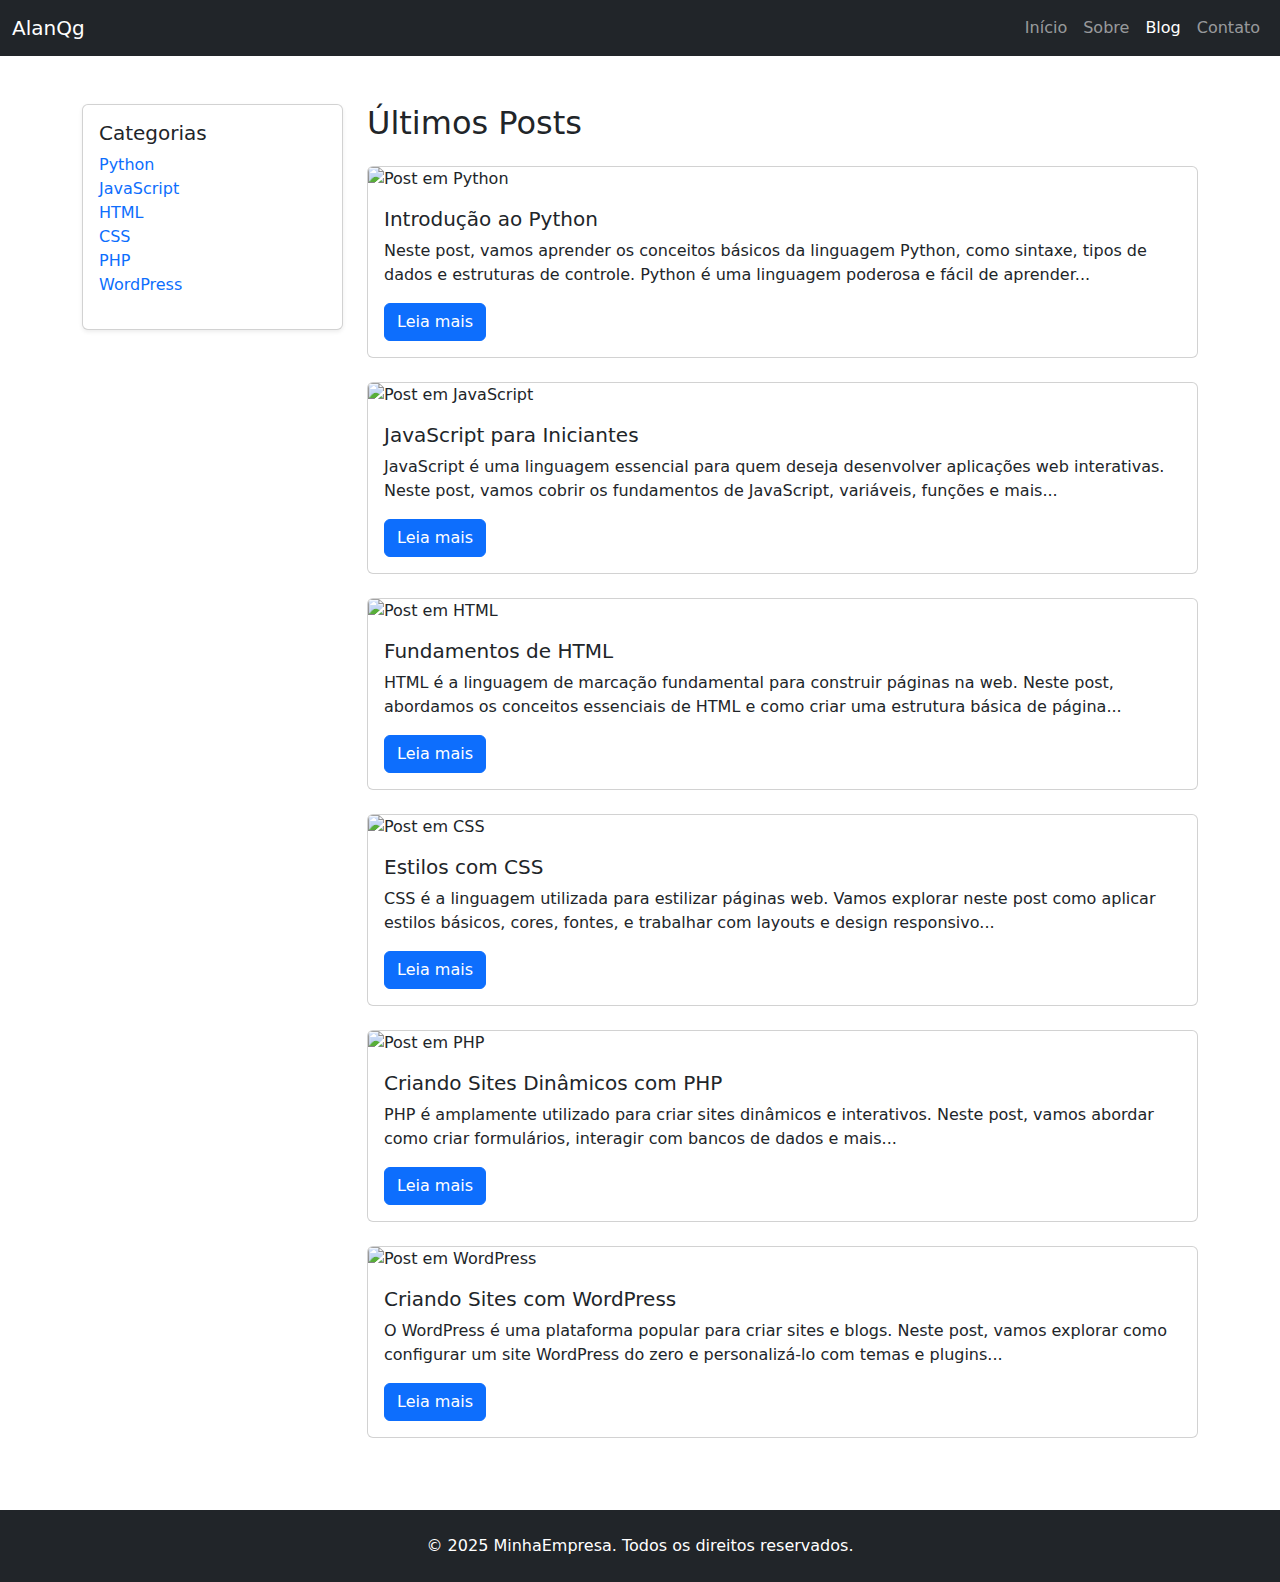
==== blog.html @ 9367879c "Principais páginas criadas" ====
<!DOCTYPE html>
<html lang="pt-BR">
<head>
  <meta charset="UTF-8" />
  <meta name="viewport" content="width=device-width, initial-scale=1" />
  <title>Blog - Minha Jornada na Tecnologia</title>
  <!-- Link do Bootstrap 5 (CDN) -->
  <link href="https://cdn.jsdelivr.net/npm/bootstrap@5.3.3/dist/css/bootstrap.min.css" rel="stylesheet">
</head>
<body>

<!-- Navbar -->
<nav class="navbar navbar-expand-lg navbar-dark bg-dark">
  <div class="container-fluid">
    <a class="navbar-brand" href="index.html">Alan<span>Qg</span></a>
    <button class="navbar-toggler" type="button" data-bs-toggle="collapse" data-bs-target="#menuNavbar" aria-controls="menuNavbar" aria-expanded="false" aria-label="Alternar navegação">
      <span class="navbar-toggler-icon"></span>
    </button>

    <div class="collapse navbar-collapse" id="menuNavbar">
      <ul class="navbar-nav ms-auto mb-2 mb-lg-0">
        <li class="nav-item">
          <a class="nav-link" href="index.html">Início</a>
        </li>
        <li class="nav-item">
          <a class="nav-link" href="sobre.html">Sobre</a>
        </li>
        <li class="nav-item">
          <a class="nav-link active" aria-current="page" href="blog.html">Blog</a>
        </li>
        <li class="nav-item">
          <a class="nav-link" href="contato.html">Contato</a>
        </li>
      </ul>
    </div>
  </div>
</nav>

<!-- Seção de Blog -->
<section class="py-5">
  <div class="container">
    <div class="row">

      <!-- Sidebar -->
      <div class="col-md-3 mb-4">
        <div class="card shadow-sm">
          <div class="card-body">
            <h5 class="card-title">Categorias</h5>
            <ul class="list-unstyled">
              <li><a href="cagegoria.html" class="text-decoration-none">Python</a></li>
              <li><a href="#" class="text-decoration-none">JavaScript</a></li>
              <li><a href="#" class="text-decoration-none">HTML</a></li>
              <li><a href="#" class="text-decoration-none">CSS</a></li>
              <li><a href="#" class="text-decoration-none">PHP</a></li>
              <li><a href="#" class="text-decoration-none">WordPress</a></li>
            </ul>
          </div>
        </div>
      </div>

      <!-- Conteúdo do Blog -->
      <div class="col-md-9">
        <h2 class="mb-4">Últimos Posts</h2>

        <!-- Post 1 -->
        <div class="card mb-4">
          <img src="https://via.placeholder.com/800x400?text=Post+em+Python" class="card-img-top" alt="Post em Python">
          <div class="card-body">
            <h5 class="card-title">Introdução ao Python</h5>
            <p class="card-text">Neste post, vamos aprender os conceitos básicos da linguagem Python, como sintaxe, tipos de dados e estruturas de controle. Python é uma linguagem poderosa e fácil de aprender...</p>
            <a href="#" class="btn btn-primary">Leia mais</a>
          </div>
        </div>

        <!-- Post 2 -->
        <div class="card mb-4">
          <img src="https://via.placeholder.com/800x400?text=Post+em+JavaScript" class="card-img-top" alt="Post em JavaScript">
          <div class="card-body">
            <h5 class="card-title">JavaScript para Iniciantes</h5>
            <p class="card-text">JavaScript é uma linguagem essencial para quem deseja desenvolver aplicações web interativas. Neste post, vamos cobrir os fundamentos de JavaScript, variáveis, funções e mais...</p>
            <a href="#" class="btn btn-primary">Leia mais</a>
          </div>
        </div>

        <!-- Post 3 -->
        <div class="card mb-4">
          <img src="https://via.placeholder.com/800x400?text=Post+em+HTML" class="card-img-top" alt="Post em HTML">
          <div class="card-body">
            <h5 class="card-title">Fundamentos de HTML</h5>
            <p class="card-text">HTML é a linguagem de marcação fundamental para construir páginas na web. Neste post, abordamos os conceitos essenciais de HTML e como criar uma estrutura básica de página...</p>
            <a href="#" class="btn btn-primary">Leia mais</a>
          </div>
        </div>

        <!-- Post 4 -->
        <div class="card mb-4">
          <img src="https://via.placeholder.com/800x400?text=Post+em+CSS" class="card-img-top" alt="Post em CSS">
          <div class="card-body">
            <h5 class="card-title">Estilos com CSS</h5>
            <p class="card-text">CSS é a linguagem utilizada para estilizar páginas web. Vamos explorar neste post como aplicar estilos básicos, cores, fontes, e trabalhar com layouts e design responsivo...</p>
            <a href="#" class="btn btn-primary">Leia mais</a>
          </div>
        </div>

        <!-- Post 5 -->
        <div class="card mb-4">
          <img src="https://via.placeholder.com/800x400?text=Post+em+PHP" class="card-img-top" alt="Post em PHP">
          <div class="card-body">
            <h5 class="card-title">Criando Sites Dinâmicos com PHP</h5>
            <p class="card-text">PHP é amplamente utilizado para criar sites dinâmicos e interativos. Neste post, vamos abordar como criar formulários, interagir com bancos de dados e mais...</p>
            <a href="#" class="btn btn-primary">Leia mais</a>
          </div>
        </div>

        <!-- Post 6 -->
        <div class="card mb-4">
          <img src="https://via.placeholder.com/800x400?text=Post+em+WordPress" class="card-img-top" alt="Post em WordPress">
          <div class="card-body">
            <h5 class="card-title">Criando Sites com WordPress</h5>
            <p class="card-text">O WordPress é uma plataforma popular para criar sites e blogs. Neste post, vamos explorar como configurar um site WordPress do zero e personalizá-lo com temas e plugins...</p>
            <a href="#" class="btn btn-primary">Leia mais</a>
          </div>
        </div>

      </div>
    </div>
  </div>
</section>

<!-- Footer -->
<footer class="bg-dark text-white py-4">
  <div class="container text-center">
    <p class="mb-0">&copy; 2025 MinhaEmpresa. Todos os direitos reservados.</p>
  </div>
</footer>

<!-- Scripts do Bootstrap -->
<script src="https://cdn.jsdelivr.net/npm/bootstrap@5.3.3/dist/js/bootstrap.bundle.min.js"></script>

</body>
</html>
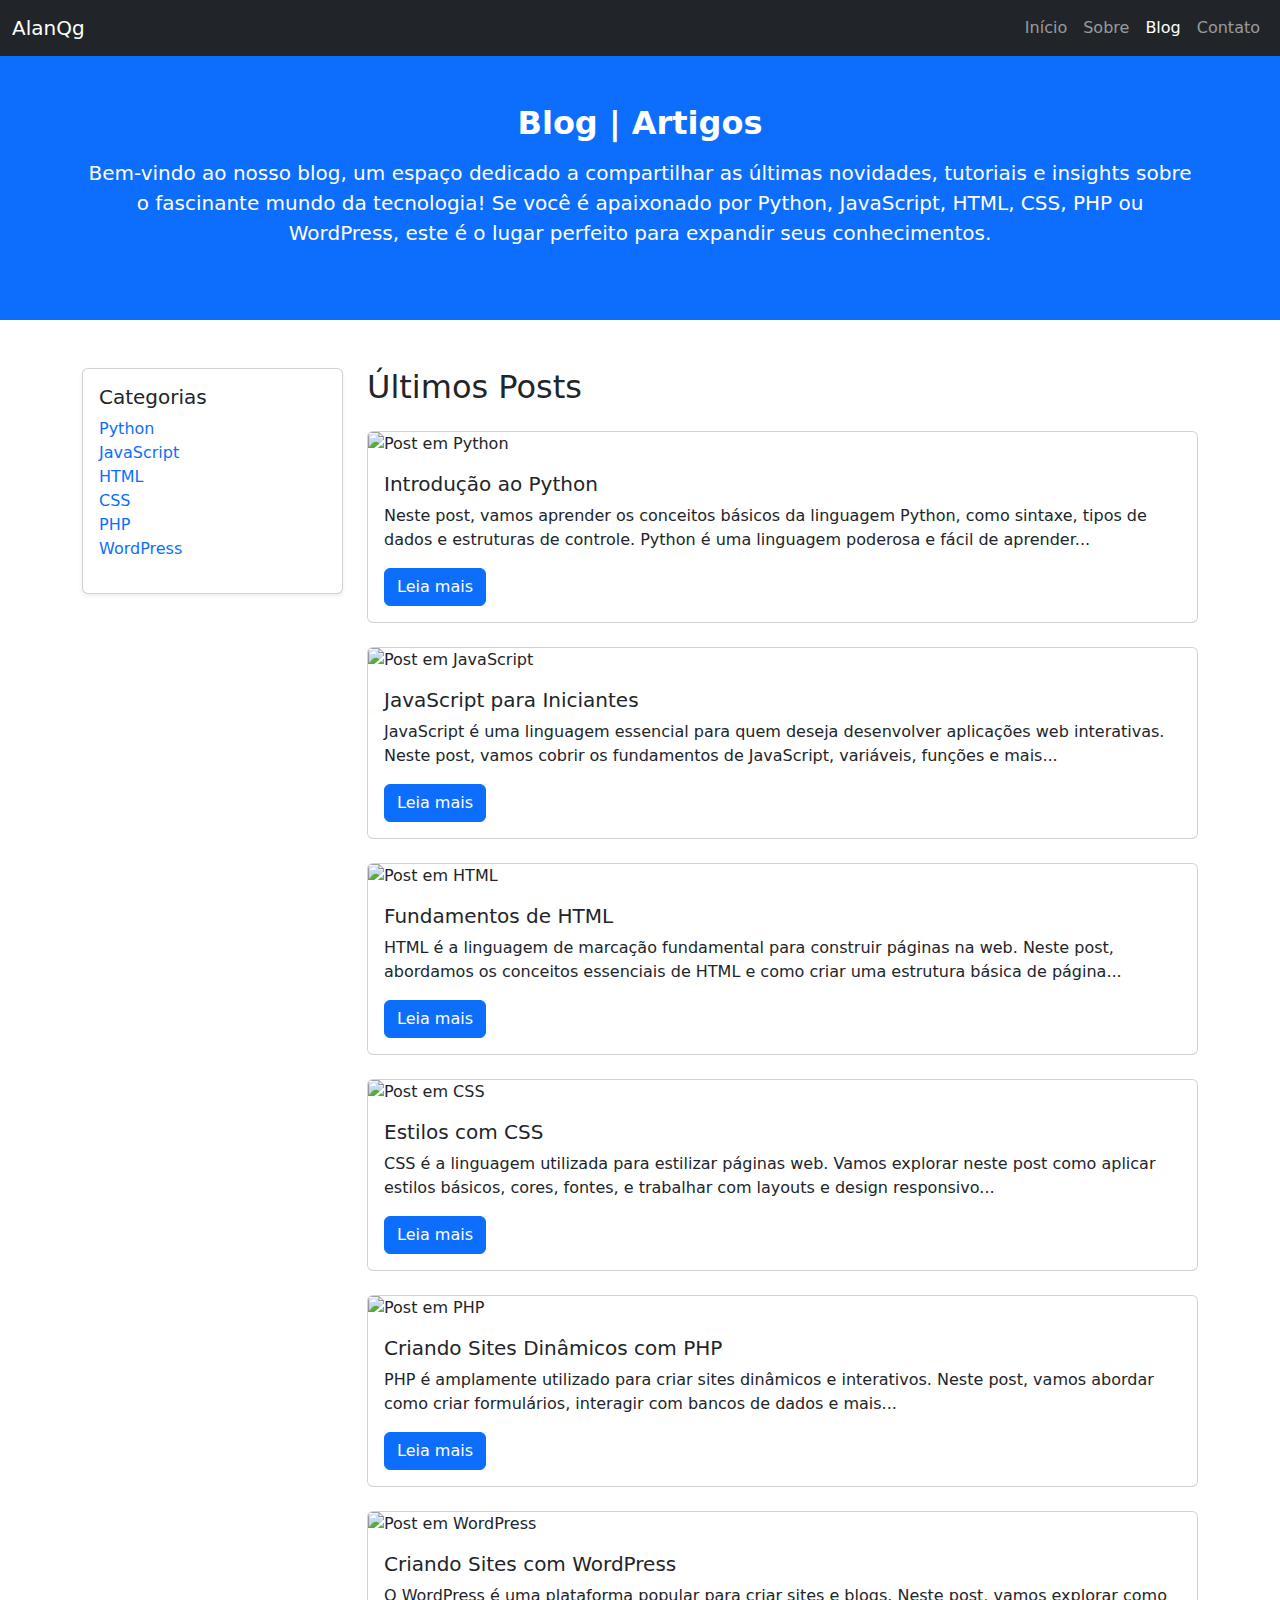
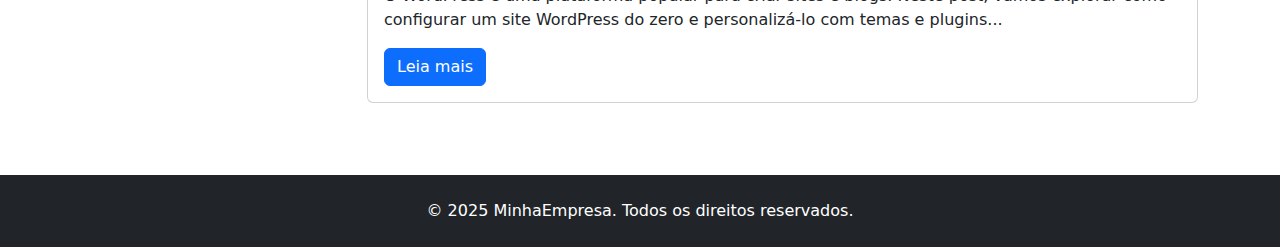
==== commit 16972cf9: "links adionais" ====
--- a/blog.html
+++ b/blog.html
@@ -36,6 +36,17 @@
   </div>
 </nav>
 
+  <!-- Seção Ação -->
+  <section class="py-5 bg-primary text-white text-center">
+    <div class="container">
+      <h2 class="mb-3 fw-bold">Blog | Artigos</h2>
+      <p class="lead mb-4">
+        Bem-vindo ao nosso blog, um espaço dedicado a compartilhar as últimas novidades, tutoriais e insights sobre o fascinante mundo da tecnologia! Se você é apaixonado por Python, JavaScript, HTML, CSS, PHP ou WordPress, este é o lugar perfeito para expandir seus conhecimentos.
+      </p>
+    </div>
+  </section>
+
+
 <!-- Seção de Blog -->
 <section class="py-5">
   <div class="container">
@@ -47,12 +58,12 @@
           <div class="card-body">
             <h5 class="card-title">Categorias</h5>
             <ul class="list-unstyled">
-              <li><a href="cagegoria.html" class="text-decoration-none">Python</a></li>
-              <li><a href="#" class="text-decoration-none">JavaScript</a></li>
-              <li><a href="#" class="text-decoration-none">HTML</a></li>
-              <li><a href="#" class="text-decoration-none">CSS</a></li>
-              <li><a href="#" class="text-decoration-none">PHP</a></li>
-              <li><a href="#" class="text-decoration-none">WordPress</a></li>
+              <li><a href="python.html" class="text-decoration-none">Python</a></li>
+              <li><a href="js.html" class="text-decoration-none">JavaScript</a></li>
+              <li><a href="html.html" class="text-decoration-none">HTML</a></li>
+              <li><a href="css.html" class="text-decoration-none">CSS</a></li>
+              <li><a href="php.html" class="text-decoration-none">PHP</a></li>
+              <li><a href="wp.html" class="text-decoration-none">WordPress</a></li>
             </ul>
           </div>
         </div>
@@ -68,7 +79,7 @@
           <div class="card-body">
             <h5 class="card-title">Introdução ao Python</h5>
             <p class="card-text">Neste post, vamos aprender os conceitos básicos da linguagem Python, como sintaxe, tipos de dados e estruturas de controle. Python é uma linguagem poderosa e fácil de aprender...</p>
-            <a href="#" class="btn btn-primary">Leia mais</a>
+            <a href="pagina-post.html" class="btn btn-primary">Leia mais</a>
           </div>
         </div>
 
@@ -78,7 +89,7 @@
           <div class="card-body">
             <h5 class="card-title">JavaScript para Iniciantes</h5>
             <p class="card-text">JavaScript é uma linguagem essencial para quem deseja desenvolver aplicações web interativas. Neste post, vamos cobrir os fundamentos de JavaScript, variáveis, funções e mais...</p>
-            <a href="#" class="btn btn-primary">Leia mais</a>
+            <a href="pagina-post.html" class="btn btn-primary">Leia mais</a>
           </div>
         </div>
 
@@ -88,7 +99,7 @@
           <div class="card-body">
             <h5 class="card-title">Fundamentos de HTML</h5>
             <p class="card-text">HTML é a linguagem de marcação fundamental para construir páginas na web. Neste post, abordamos os conceitos essenciais de HTML e como criar uma estrutura básica de página...</p>
-            <a href="#" class="btn btn-primary">Leia mais</a>
+            <a href="pagina-post.html" class="btn btn-primary">Leia mais</a>
           </div>
         </div>
 
@@ -108,7 +119,7 @@
           <div class="card-body">
             <h5 class="card-title">Criando Sites Dinâmicos com PHP</h5>
             <p class="card-text">PHP é amplamente utilizado para criar sites dinâmicos e interativos. Neste post, vamos abordar como criar formulários, interagir com bancos de dados e mais...</p>
-            <a href="#" class="btn btn-primary">Leia mais</a>
+            <a href="pagina-post.html" class="btn btn-primary">Leia mais</a>
           </div>
         </div>
 
@@ -118,7 +129,7 @@
           <div class="card-body">
             <h5 class="card-title">Criando Sites com WordPress</h5>
             <p class="card-text">O WordPress é uma plataforma popular para criar sites e blogs. Neste post, vamos explorar como configurar um site WordPress do zero e personalizá-lo com temas e plugins...</p>
-            <a href="#" class="btn btn-primary">Leia mais</a>
+            <a href="pagina-post.html" class="btn btn-primary">Leia mais</a>
           </div>
         </div>
 
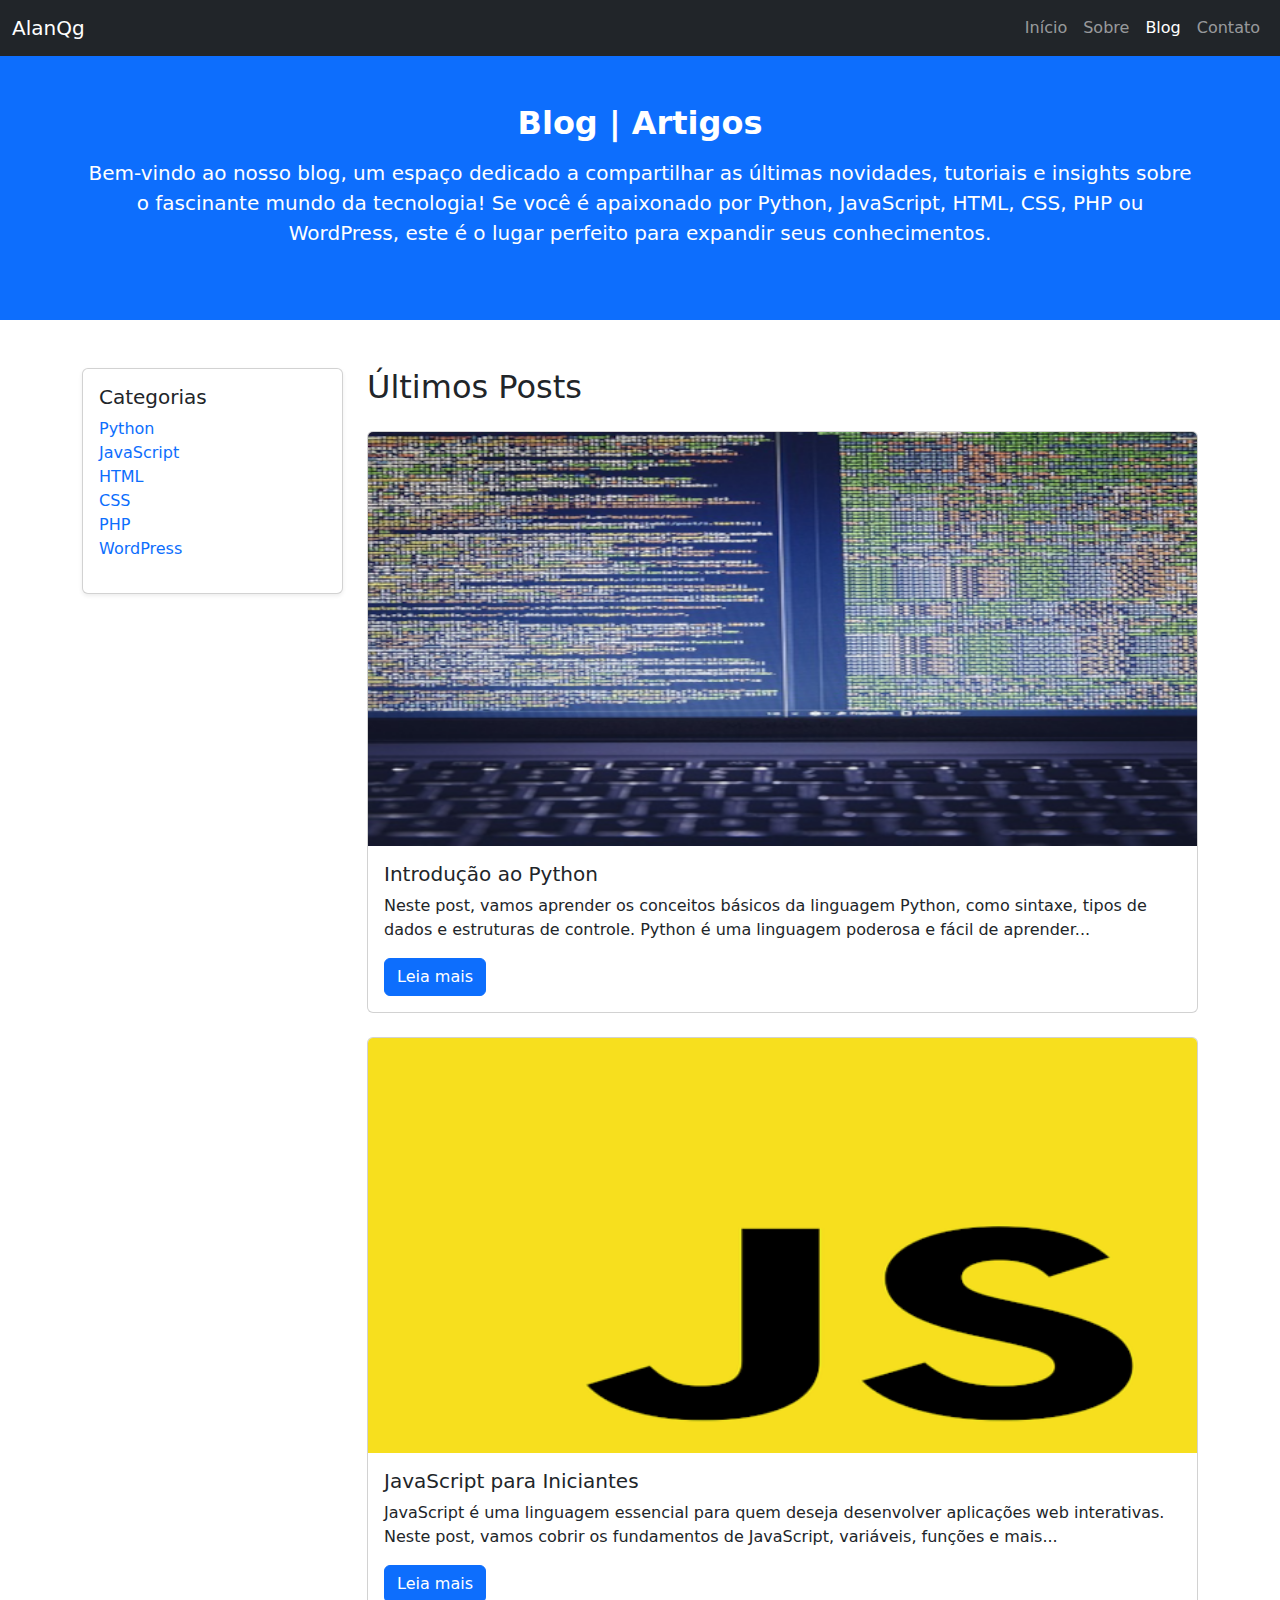
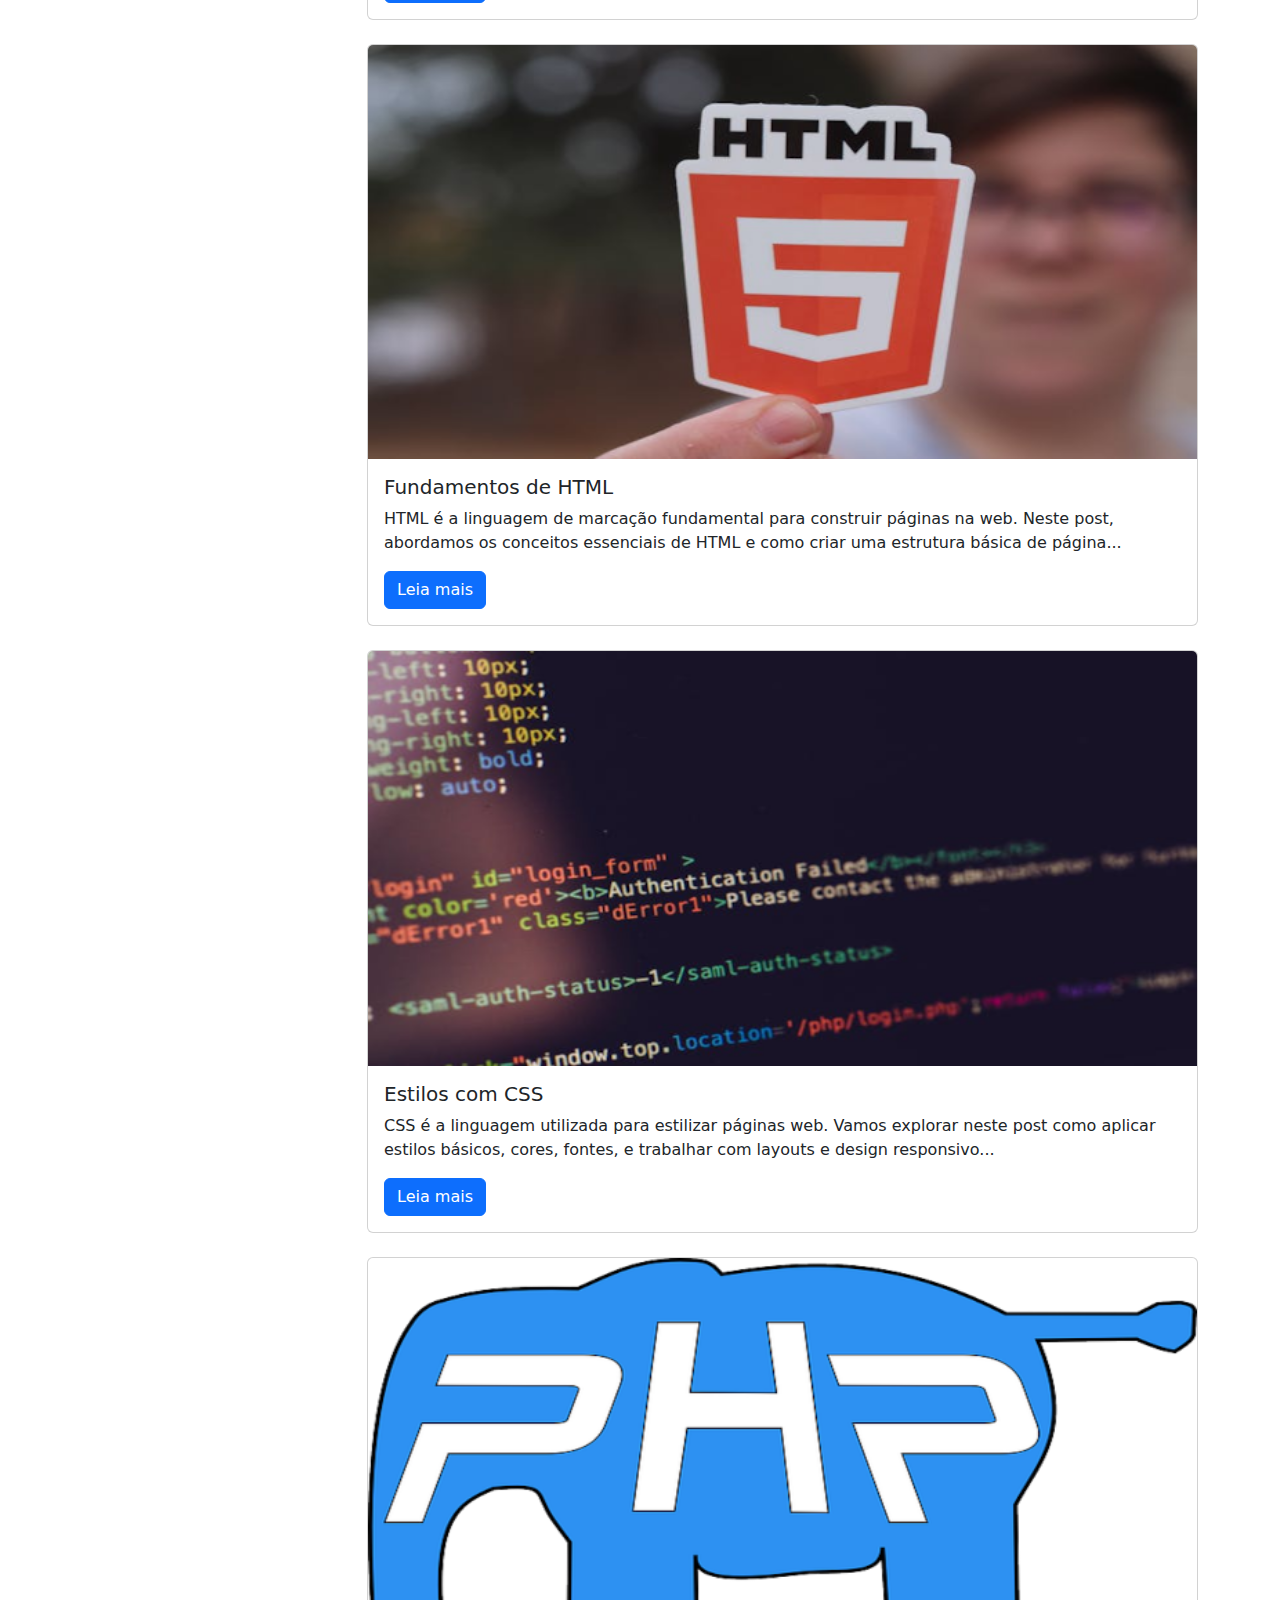
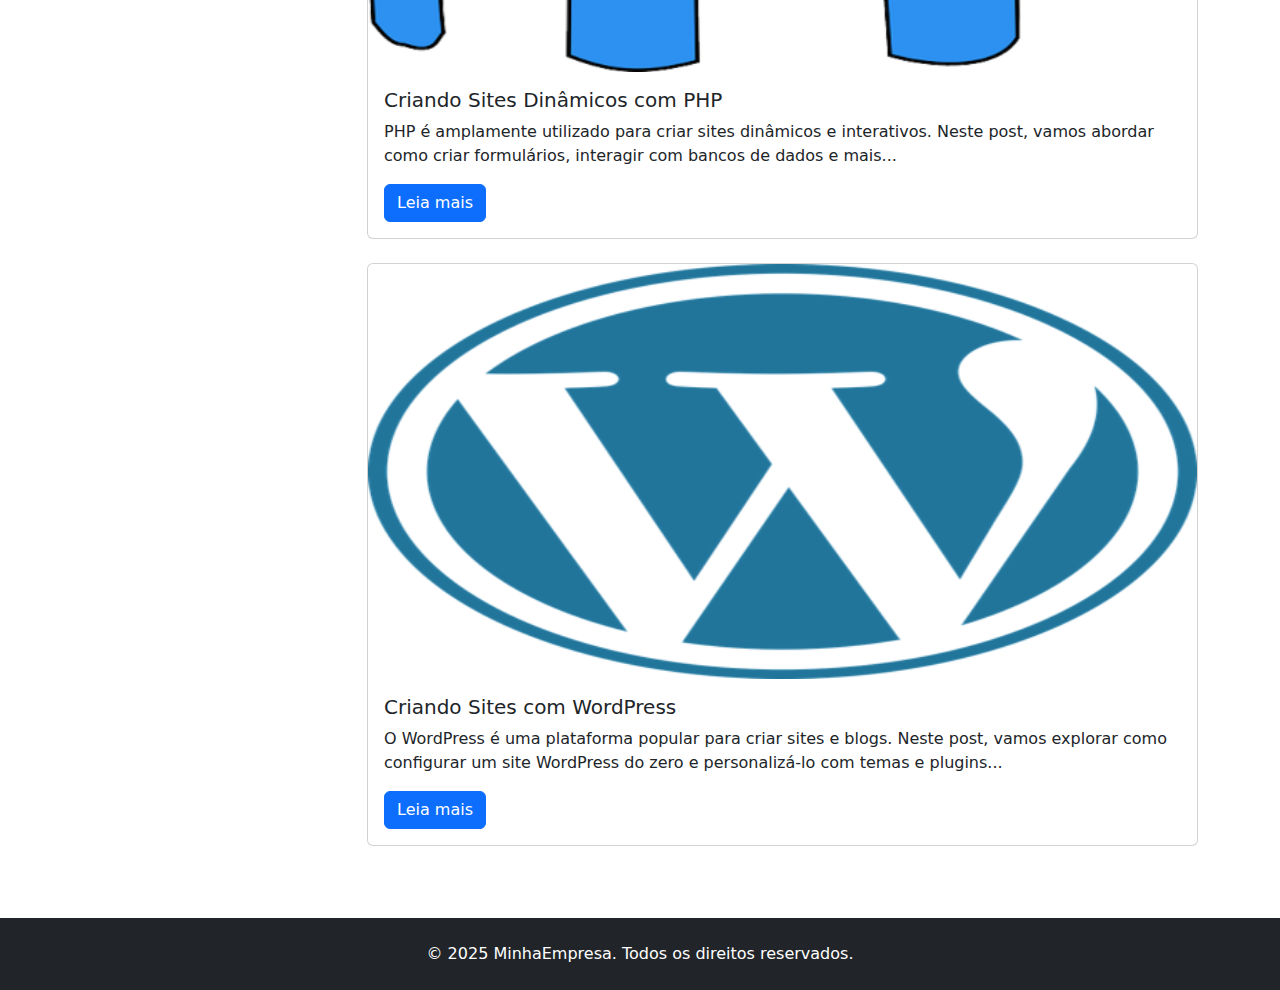
==== commit bb5466b8: "Fotos páginas posts" ====
--- a/blog.html
+++ b/blog.html
@@ -75,7 +75,7 @@
 
         <!-- Post 1 -->
         <div class="card mb-4">
-          <img src="https://via.placeholder.com/800x400?text=Post+em+Python" class="card-img-top" alt="Post em Python">
+          <img src="img/python.png" class="card-img-top" alt="Post em Python">
           <div class="card-body">
             <h5 class="card-title">Introdução ao Python</h5>
             <p class="card-text">Neste post, vamos aprender os conceitos básicos da linguagem Python, como sintaxe, tipos de dados e estruturas de controle. Python é uma linguagem poderosa e fácil de aprender...</p>
@@ -85,7 +85,7 @@
 
         <!-- Post 2 -->
         <div class="card mb-4">
-          <img src="https://via.placeholder.com/800x400?text=Post+em+JavaScript" class="card-img-top" alt="Post em JavaScript">
+          <img src="img/js.png" class="card-img-top" alt="Post em JavaScript">
           <div class="card-body">
             <h5 class="card-title">JavaScript para Iniciantes</h5>
             <p class="card-text">JavaScript é uma linguagem essencial para quem deseja desenvolver aplicações web interativas. Neste post, vamos cobrir os fundamentos de JavaScript, variáveis, funções e mais...</p>
@@ -95,7 +95,7 @@
 
         <!-- Post 3 -->
         <div class="card mb-4">
-          <img src="https://via.placeholder.com/800x400?text=Post+em+HTML" class="card-img-top" alt="Post em HTML">
+          <img src="img/html.png" class="card-img-top" alt="Post em HTML">
           <div class="card-body">
             <h5 class="card-title">Fundamentos de HTML</h5>
             <p class="card-text">HTML é a linguagem de marcação fundamental para construir páginas na web. Neste post, abordamos os conceitos essenciais de HTML e como criar uma estrutura básica de página...</p>
@@ -105,7 +105,7 @@
 
         <!-- Post 4 -->
         <div class="card mb-4">
-          <img src="https://via.placeholder.com/800x400?text=Post+em+CSS" class="card-img-top" alt="Post em CSS">
+          <img src="img/css.png" class="card-img-top" alt="Post em CSS">
           <div class="card-body">
             <h5 class="card-title">Estilos com CSS</h5>
             <p class="card-text">CSS é a linguagem utilizada para estilizar páginas web. Vamos explorar neste post como aplicar estilos básicos, cores, fontes, e trabalhar com layouts e design responsivo...</p>
@@ -115,7 +115,7 @@
 
         <!-- Post 5 -->
         <div class="card mb-4">
-          <img src="https://via.placeholder.com/800x400?text=Post+em+PHP" class="card-img-top" alt="Post em PHP">
+          <img src="img/php.png" class="card-img-top" alt="Post em PHP">
           <div class="card-body">
             <h5 class="card-title">Criando Sites Dinâmicos com PHP</h5>
             <p class="card-text">PHP é amplamente utilizado para criar sites dinâmicos e interativos. Neste post, vamos abordar como criar formulários, interagir com bancos de dados e mais...</p>
@@ -125,7 +125,7 @@
 
         <!-- Post 6 -->
         <div class="card mb-4">
-          <img src="https://via.placeholder.com/800x400?text=Post+em+WordPress" class="card-img-top" alt="Post em WordPress">
+          <img src="img/wp.png" class="card-img-top" alt="Post em WordPress">
           <div class="card-body">
             <h5 class="card-title">Criando Sites com WordPress</h5>
             <p class="card-text">O WordPress é uma plataforma popular para criar sites e blogs. Neste post, vamos explorar como configurar um site WordPress do zero e personalizá-lo com temas e plugins...</p>
